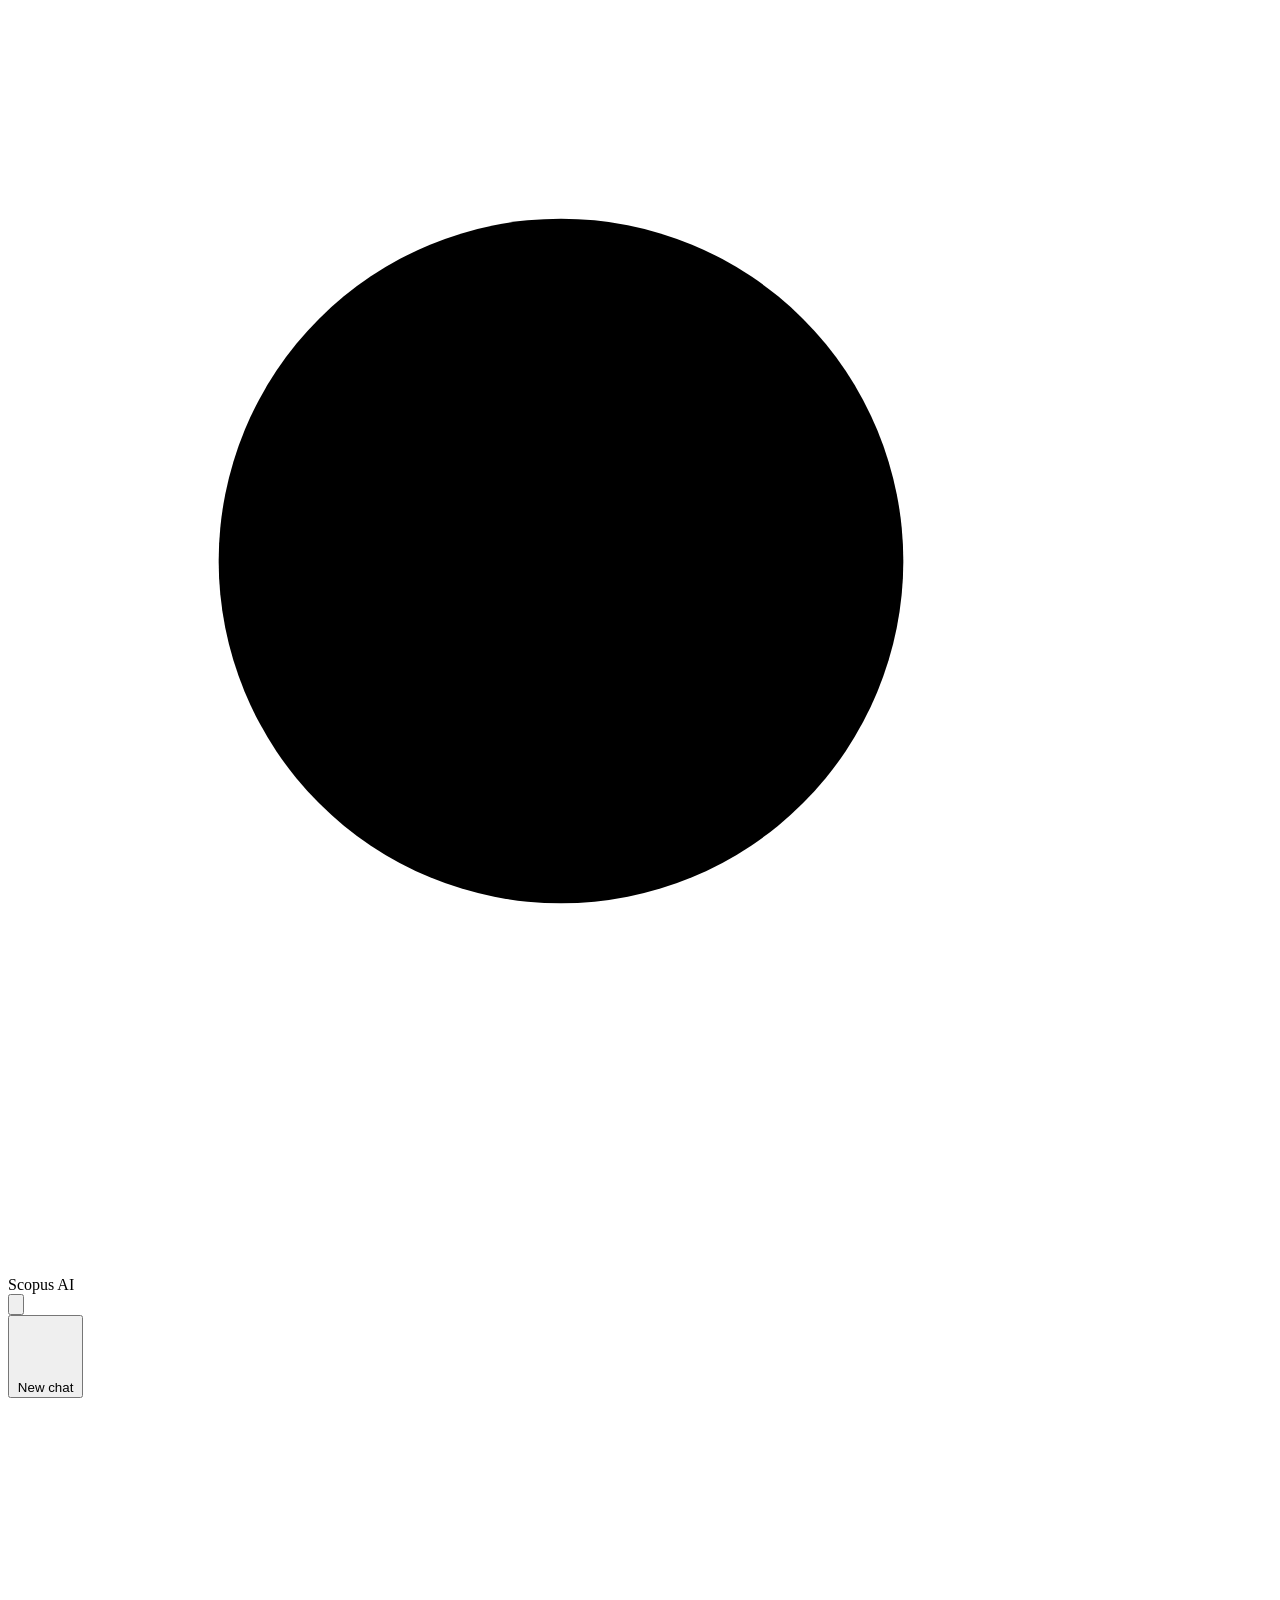
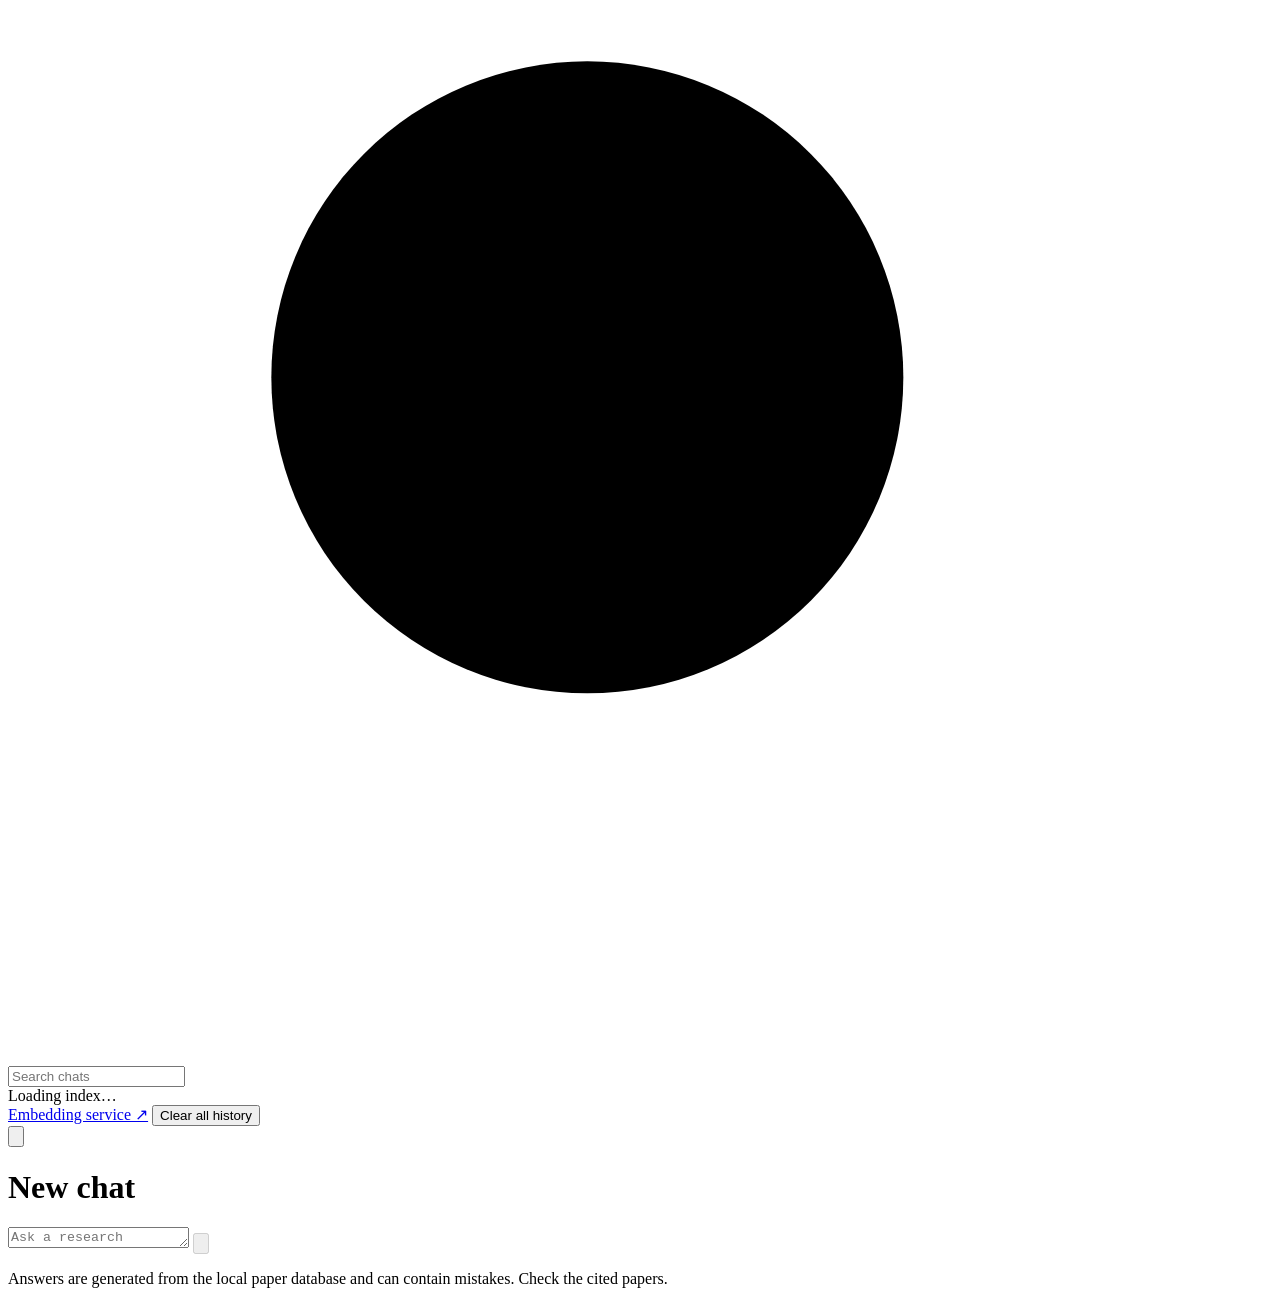
==== app/web/index.html @ ab3ab0c9 "Add Scopus-AI-style question guard and chat UI with history - Question guard (app/guard.py): hard-bl" ====
<!doctype html>
<html lang="en">
<head>
  <meta charset="utf-8">
  <meta name="viewport" content="width=device-width, initial-scale=1">
  <title>Scopus AI</title>
  <link rel="icon" href="data:image/svg+xml,%3Csvg xmlns='http://www.w3.org/2000/svg' viewBox='0 0 24 24'%3E%3Ccircle cx='10.5' cy='10.5' r='6.5' fill='none' stroke='%233b6fd8' stroke-width='2.5'/%3E%3Cpath d='m15.5 15.5 5 5' stroke='%233b6fd8' stroke-width='2.5' stroke-linecap='round'/%3E%3C/svg%3E">
  <link rel="stylesheet" href="/static/app.css">
</head>
<body>
  <div class="app">
    <aside class="sidebar" id="sidebar" aria-label="Chat history">
      <div class="side-top">
        <div class="brand">
          <svg viewBox="0 0 24 24" aria-hidden="true"><circle cx="10.5" cy="10.5" r="6.5"/><path d="m15.5 15.5 5 5"/></svg>
          <span>Scopus AI</span>
        </div>
        <button class="icon-btn mobile-only" id="close-sidebar" type="button" aria-label="Close sidebar">
          <svg viewBox="0 0 24 24"><path d="M6 6l12 12M18 6 6 18"/></svg>
        </button>
      </div>

      <button class="new-chat" id="new-chat" type="button">
        <svg viewBox="0 0 24 24" aria-hidden="true"><path d="M12 5v14M5 12h14"/></svg>
        New chat
      </button>

      <label class="search">
        <svg viewBox="0 0 24 24" aria-hidden="true"><circle cx="11" cy="11" r="6"/><path d="m16 16 4 4"/></svg>
        <input id="search" type="search" placeholder="Search chats" autocomplete="off">
      </label>

      <nav class="conv-list" id="conv-list"></nav>

      <div class="side-bottom">
        <div class="index-info" id="index-info">Loading index…</div>
        <a class="side-link" id="embed-link" href="#" target="_blank" rel="noopener">Embedding service ↗</a>
        <button class="side-link danger" id="clear-all" type="button">Clear all history</button>
      </div>
    </aside>
    <div class="scrim" id="scrim" hidden></div>

    <main class="main">
      <header class="topbar">
        <button class="icon-btn mobile-only" id="open-sidebar" type="button" aria-label="Open chat history">
          <svg viewBox="0 0 24 24"><path d="M4 7h16M4 12h16M4 17h16"/></svg>
        </button>
        <h1 id="chat-title">New chat</h1>
        <button class="icon-btn" id="export-btn" type="button" title="Export chat as Markdown" aria-label="Export chat as Markdown" hidden>
          <svg viewBox="0 0 24 24"><path d="M12 4v11m0 0-4-4m4 4 4-4M5 19h14"/></svg>
        </button>
      </header>

      <section class="messages" id="messages" aria-live="polite"></section>

      <footer class="composer-wrap">
        <form class="composer" id="composer">
          <textarea id="input" rows="1" maxlength="2000" placeholder="Ask a research question…" aria-label="Question"></textarea>
          <button class="send" id="send" type="submit" aria-label="Send" disabled>
            <svg viewBox="0 0 24 24"><path d="M12 19V5m0 0-6 6m6-6 6 6"/></svg>
          </button>
        </form>
        <p class="disclaimer">Answers are generated from the local paper database and can contain mistakes. Check the cited papers.</p>
      </footer>
    </main>
  </div>

  <script src="/static/app.js"></script>
</body>
</html>
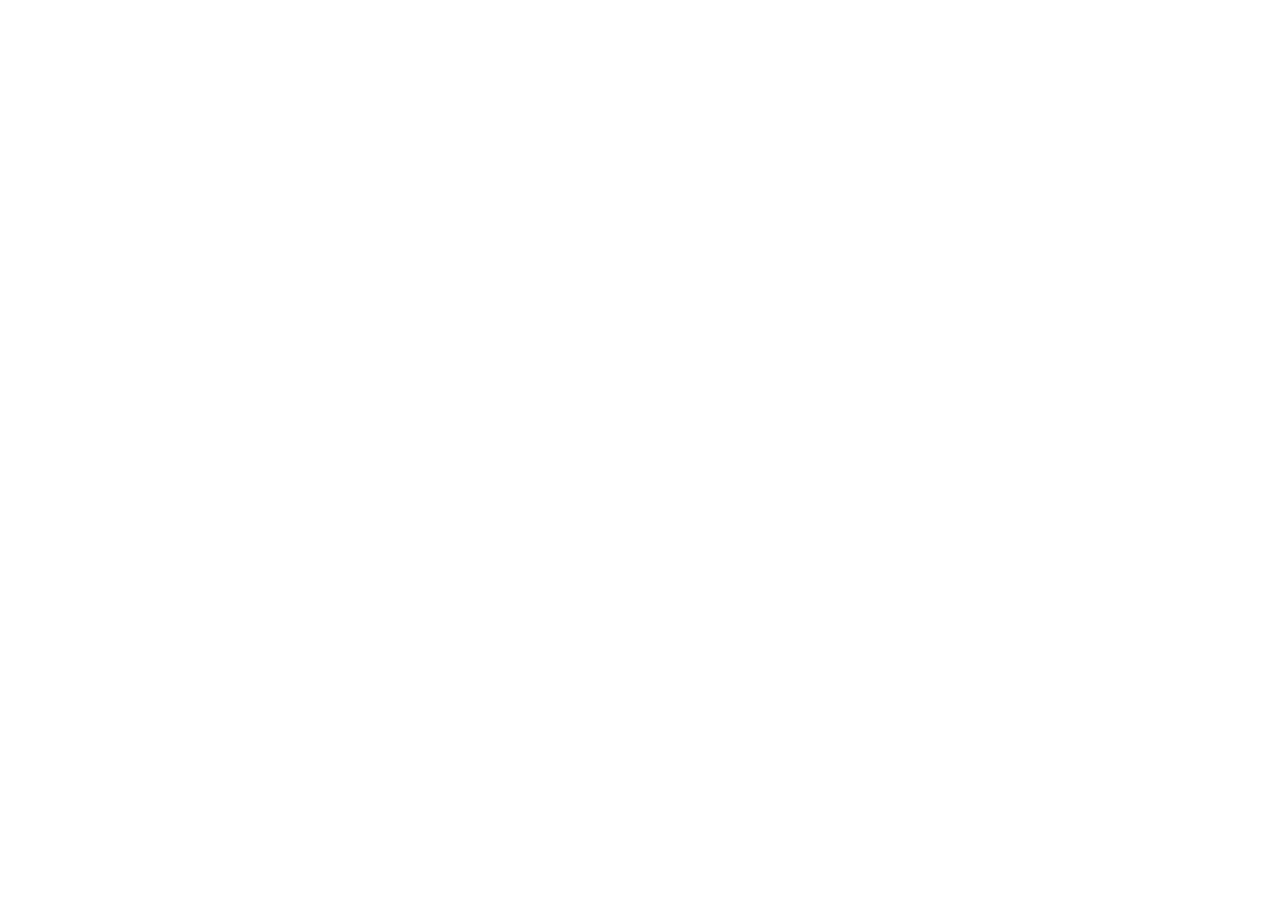
==== commit eac8c377: "Add user accounts, admin panel and embedding-service login - Accounts (app/auth.py, app/db.py): sign" ====
--- a/app/web/index.html
+++ b/app/web/index.html
@@ -8,7 +8,35 @@
   <link rel="stylesheet" href="/static/app.css">
 </head>
 <body>
-  <div class="app">
+  <!-- Sign in / create account -->
+  <div class="auth" id="auth" hidden>
+    <form class="auth-card" id="auth-form" autocomplete="on">
+      <div class="brand auth-brand">
+        <svg viewBox="0 0 24 24" aria-hidden="true"><circle cx="10.5" cy="10.5" r="6.5"/><path d="m15.5 15.5 5 5"/></svg>
+        <span>Scopus AI</span>
+      </div>
+      <div class="auth-tabs" role="tablist">
+        <button type="button" role="tab" class="auth-tab" id="tab-login" aria-selected="true">Sign in</button>
+        <button type="button" role="tab" class="auth-tab" id="tab-signup" aria-selected="false">Create account</button>
+      </div>
+      <p class="auth-note" id="auth-first" hidden>No accounts exist yet. The first account becomes the <strong>administrator</strong>.</p>
+      <label class="field">Username
+        <input id="auth-username" name="username" autocomplete="username" required minlength="3" maxlength="32">
+      </label>
+      <label class="field">Password
+        <input id="auth-password" name="password" type="password" autocomplete="current-password" required>
+      </label>
+      <label class="field" id="auth-confirm-wrap" hidden>Repeat password
+        <input id="auth-confirm" type="password" autocomplete="new-password">
+      </label>
+      <p class="auth-error" id="auth-error" role="alert" hidden></p>
+      <button class="btn-primary" id="auth-submit" type="submit">Sign in</button>
+      <p class="auth-hint" id="auth-hint"></p>
+      <p class="auth-privacy">Administrators can review chats, including deleted ones, and account activity.</p>
+    </form>
+  </div>
+
+  <div class="app" id="app" hidden>
     <aside class="sidebar" id="sidebar" aria-label="Chat history">
       <div class="side-top">
         <div class="brand">
@@ -34,8 +62,15 @@
 
       <div class="side-bottom">
         <div class="index-info" id="index-info">Loading index…</div>
-        <a class="side-link" id="embed-link" href="#" target="_blank" rel="noopener">Embedding service ↗</a>
-        <button class="side-link danger" id="clear-all" type="button">Clear all history</button>
+        <div class="user-row">
+          <span class="user-avatar" id="user-avatar"></span>
+          <span class="user-name" id="user-name"></span>
+          <span class="role-badge" id="user-role" hidden>admin</span>
+        </div>
+        <a class="side-link" id="admin-link" href="/admin" hidden>Admin panel</a>
+        <button class="side-link" id="password-btn" type="button">Change password</button>
+        <button class="side-link" id="logout-btn" type="button">Log out</button>
+        <button class="side-link danger" id="clear-all" type="button">Delete all my chats</button>
       </div>
     </aside>
     <div class="scrim" id="scrim" hidden></div>
@@ -65,6 +100,27 @@
     </main>
   </div>
 
+  <dialog class="dialog" id="password-dialog">
+    <form method="dialog" id="password-form">
+      <h2>Change password</h2>
+      <label class="field">Current password
+        <input id="pw-current" type="password" autocomplete="current-password" required>
+      </label>
+      <label class="field">New password
+        <input id="pw-new" type="password" autocomplete="new-password" required minlength="8">
+      </label>
+      <label class="field">Repeat new password
+        <input id="pw-repeat" type="password" autocomplete="new-password" required minlength="8">
+      </label>
+      <p class="auth-error" id="pw-error" role="alert" hidden></p>
+      <div class="dialog-actions">
+        <button type="button" class="btn" id="pw-cancel">Cancel</button>
+        <button type="submit" class="btn-primary" id="pw-save">Save</button>
+      </div>
+    </form>
+  </dialog>
+
+  <script src="/static/common.js"></script>
   <script src="/static/app.js"></script>
 </body>
 </html>
